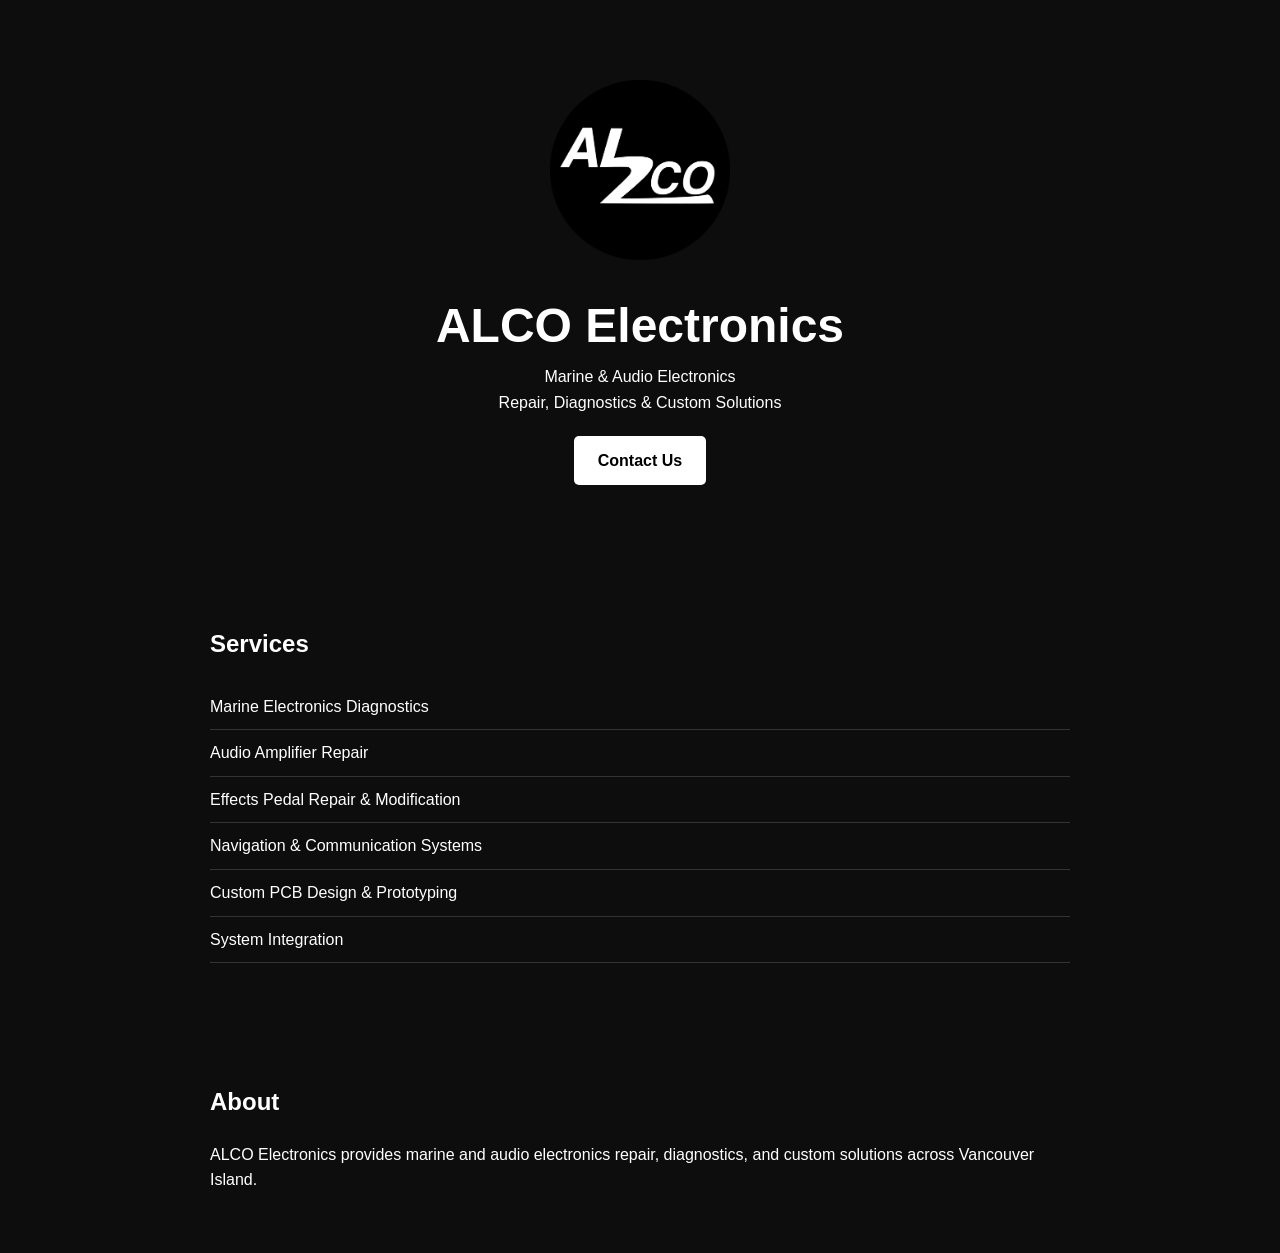
==== index.html @ dcd50d0b "Initial ALCO landing page" ====
<!DOCTYPE html>
<html lang="en">
<head>
    <meta charset="UTF-8">
    <meta name="viewport" content="width=device-width, initial-scale=1.0">
    <title>ALCO Electronics</title>
    <link rel="stylesheet" href="style.css">
</head>
<body>

    <header class="hero">
        <img src="assets/alco-logo-proto10.png" alt="ALCO Electronics Logo" class="logo">

        <h1>ALCO Electronics</h1>
        <p>Marine & Audio Electronics</p>
        <p>Repair, Diagnostics & Custom Solutions</p>

        <a href="mailto:avian@alcoelectronics.ca" class="button">Contact Us</a>
    </header>

    <section class="services">
        <h2>Services</h2>
        <ul>
            <li>Marine Electronics Diagnostics</li>
            <li>Audio Amplifier Repair</li>
            <li>Effects Pedal Repair & Modification</li>
            <li>Navigation & Communication Systems</li>
            <li>Custom PCB Design & Prototyping</li>
            <li>System Integration</li>
        </ul>
    </section>

    <section class="about">
        <h2>About</h2>
        <p>
            ALCO Electronics provides marine and audio electronics repair,
            diagnostics, and custom solutions across Vancouver Island.
        </p>
    </section>

</body>
</html>
---- style.css ----
* {
    margin: 0;
    padding: 0;
    box-sizing: border-box;
}

body {
    background: #0d0d0d;
    color: white;
    font-family: Arial, sans-serif;
    line-height: 1.6;
}

.hero {
    text-align: center;
    padding: 80px 20px;
}

.logo {
    width: 180px;
    margin-bottom: 20px;
}

h1 {
    font-size: 3rem;
}

h2 {
    margin-bottom: 20px;
}

section {
    padding: 60px 20px;
    max-width: 900px;
    margin: auto;
}

.services ul {
    list-style: none;
}

.services li {
    padding: 10px 0;
    border-bottom: 1px solid #333;
}

.button {
    display: inline-block;
    margin-top: 20px;
    padding: 12px 24px;
    background: white;
    color: black;
    text-decoration: none;
    border-radius: 5px;
    font-weight: bold;
}

.button:hover {
    opacity: 0.8;
}
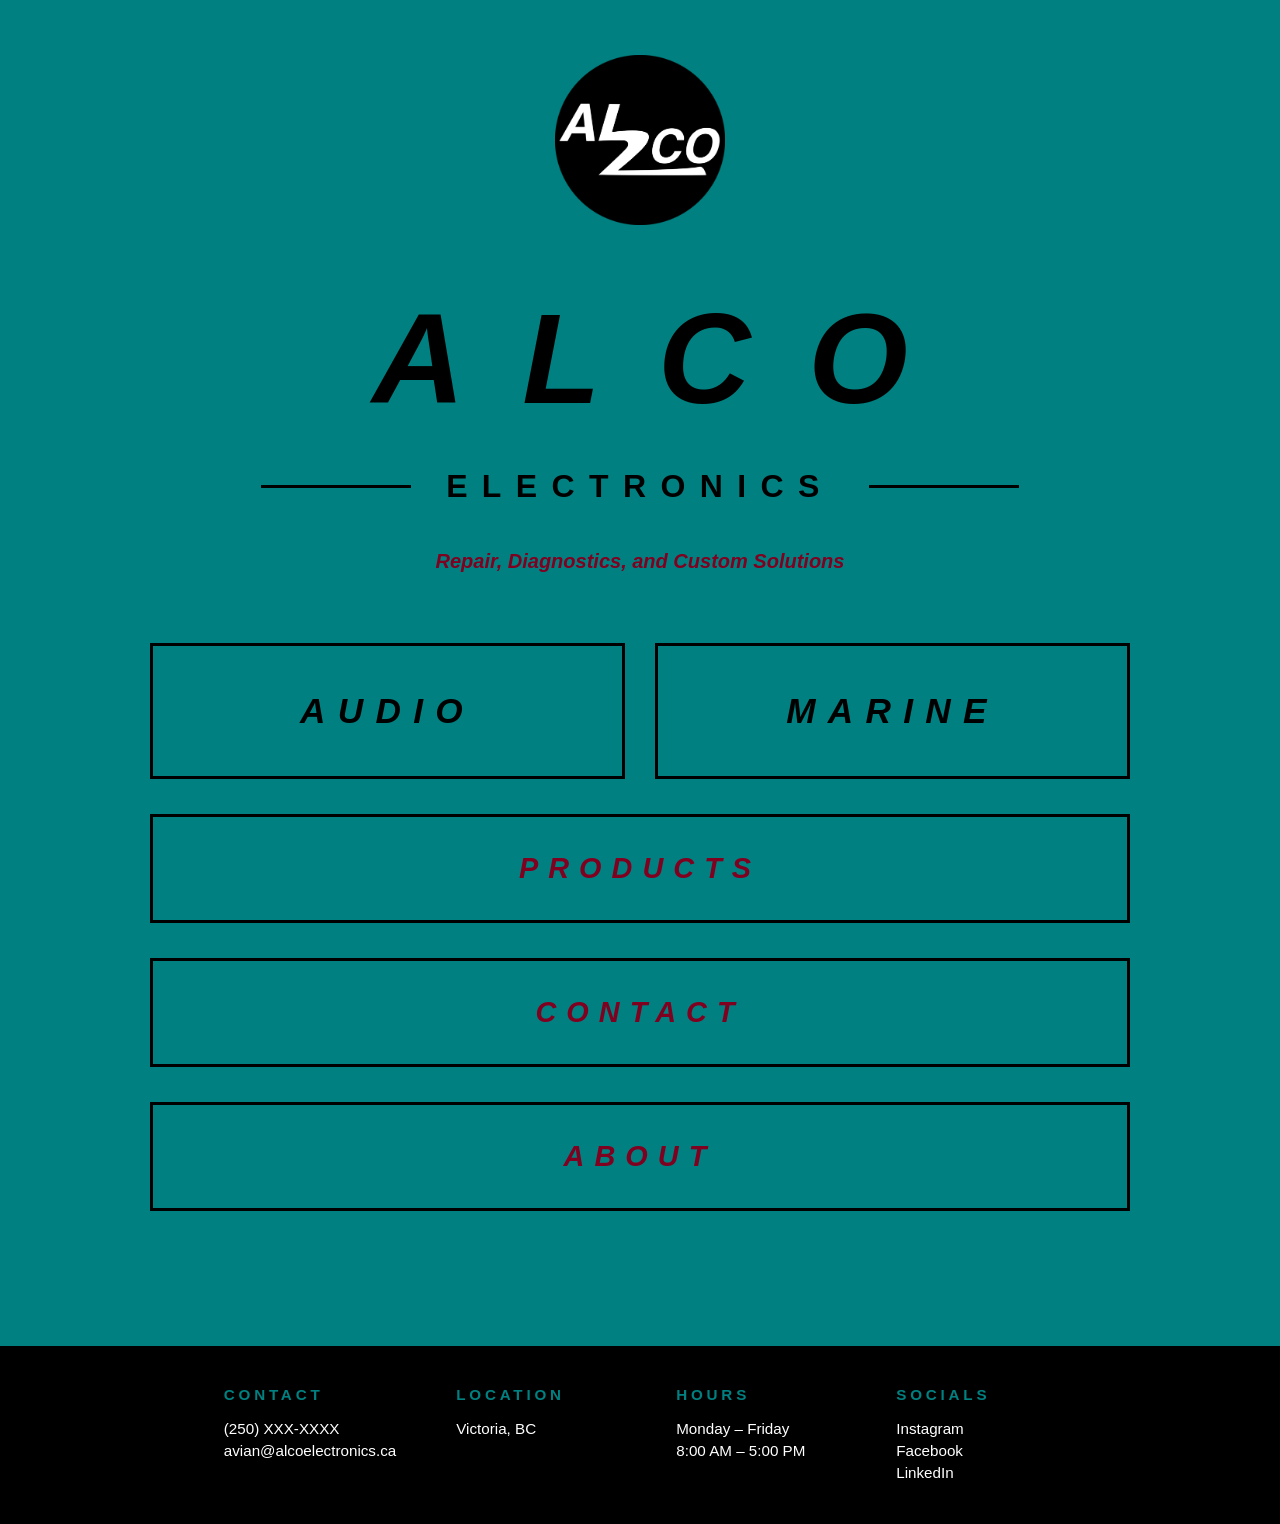
==== commit 4fdeba40: "Refactor homepage and add about, audio, marine, and products pages" ====
--- a/index.html
+++ b/index.html
@@ -1,42 +1,70 @@
 <!DOCTYPE html>
 <html lang="en">
+
 <head>
     <meta charset="UTF-8">
     <meta name="viewport" content="width=device-width, initial-scale=1.0">
     <title>ALCO Electronics</title>
     <link rel="stylesheet" href="style.css">
 </head>
+
 <body>
 
-    <header class="hero">
+    <main class="hero">
         <img src="assets/alco-logo-proto10.png" alt="ALCO Electronics Logo" class="logo">
 
-        <h1>ALCO Electronics</h1>
-        <p>Marine & Audio Electronics</p>
-        <p>Repair, Diagnostics & Custom Solutions</p>
+        <h1>ALCO</h1>
 
-        <a href="mailto:avian@alcoelectronics.ca" class="button">Contact Us</a>
-    </header>
+        <div class="electronics-row">
+            <span class="line"></span>
+            <p class="electronics">ELECTRONICS</p>
+            <span class="line"></span>
+        </div>
 
-    <section class="services">
-        <h2>Services</h2>
-        <ul>
-            <li>Marine Electronics Diagnostics</li>
-            <li>Audio Amplifier Repair</li>
-            <li>Effects Pedal Repair & Modification</li>
-            <li>Navigation & Communication Systems</li>
-            <li>Custom PCB Design & Prototyping</li>
-            <li>System Integration</li>
-        </ul>
-    </section>
+        <p class="tagline">
+            Repair, Diagnostics, and Custom Solutions
+        </p>
 
-    <section class="about">
-        <h2>About</h2>
-        <p>
-            ALCO Electronics provides marine and audio electronics repair,
-            diagnostics, and custom solutions across Vancouver Island.
-        </p>
-    </section>
+        <div class="button-row">
+            <a href="audio.html" class="big-button">AUDIO</a>
+            <a href="marine.html" class="big-button">MARINE</a>
+        </div>
+
+        <a href="products.html" class="wide-button">PRODUCTS</a>
+        <a href="mailto:avian@alcoelectronics.ca" class="wide-button">CONTACT</a>
+        <a href="about.html" class="wide-button">ABOUT</a>
+    </main>
+
+    <footer class="footer">
+        <div class="footer-grid">
+
+            <div class="footer-block">
+                <h3>CONTACT</h3>
+                <p>(250) XXX-XXXX</p>
+                <p>avian@alcoelectronics.ca</p>
+            </div>
+
+            <div class="footer-block">
+                <h3>LOCATION</h3>
+                <p>Victoria, BC</p>
+            </div>
+
+            <div class="footer-block">
+                <h3>HOURS</h3>
+                <p>Monday – Friday</p>
+                <p>8:00 AM – 5:00 PM</p>
+            </div>
+
+            <div class="footer-block">
+                <h3>SOCIALS</h3>
+                <p><a href="#">Instagram</a></p>
+                <p><a href="#">Facebook</a></p>
+                <p><a href="#">LinkedIn</a></p>
+            </div>
+
+        </div>
+    </footer>
 
 </body>
+
 </html>
--- a/style.css
+++ b/style.css
@@ -5,56 +5,242 @@
 }
 
 body {
-    background: #0d0d0d;
+    background: #008080;
+    font-family: Helvetica, Arial, sans-serif;
+}
+
+/* MAIN HERO */
+
+.hero {
+    min-height: 100vh;
+    display: flex;
+    flex-direction: column;
+    align-items: center;
+    padding: 55px 40px;
+    text-align: center;
+}
+
+.logo {
+    width: 170px;
+    margin-bottom: 70px;
+}
+
+h1 {
+    color: black;
+    font-size: 8rem;
+    font-weight: 900;
+    font-style: italic;
+    letter-spacing: 0.45em;
+    margin-left: 0.45em;
+    line-height: 1;
+}
+
+/* ELECTRONICS SECTION */
+
+.electronics-row {
+    display: flex;
+    align-items: center;
+    gap: 35px;
+    margin-top: 45px;
+}
+
+.line {
+    width: 150px;
+    height: 3px;
+    background: black;
+}
+
+.electronics {
+    color: black;
+    font-size: 2rem;
+    font-weight: 600;
+    letter-spacing: 0.45em;
+}
+
+/* TAGLINE */
+
+.tagline {
+    margin-top: 45px;
+    color: #800020;
+    font-size: 1.25rem;
+    font-style: italic;
+    font-weight: 600;
+}
+
+/* BUTTONS */
+
+.button-row {
+    display: flex;
+    gap: 30px;
+    margin-top: 70px;
+    width: 100%;
+    max-width: 980px;
+}
+
+.big-button,
+.wide-button {
+    border: 3px solid black;
+    color: black;
+    background: transparent;
+    text-decoration: none;
+    font-style: italic;
+    font-weight: 900;
+    letter-spacing: 0.35em;
+    transition: 0.2s ease;
+}
+
+.big-button {
+    flex: 1;
+    padding: 45px 20px;
+    font-size: 2.2rem;
+}
+
+.wide-button {
+    width: 100%;
+    max-width: 980px;
+    padding: 35px 20px;
+    margin-top: 35px;
+    color: #800020;
+    font-size: 1.8rem;
+}
+
+.big-button:hover,
+.wide-button:hover {
+    background: black;
+    color: #008080;
+}
+
+/* FOOTER */
+
+.footer {
+    margin-top: 80px;
+    width: 100%;
+    background: black;
+    padding: 40px 35px;
+    display: flex;
+    justify-content: center;
+}
+
+.footer-grid {
+    display: flex;
+    gap: 60px;
+    flex-wrap: nowrap;
+    align-items: flex-start;
+    justify-content: center;
+}
+
+.footer-block {
+    min-width: 160px;
+}
+
+.footer-block h3 {
+    color: #008080;
+    font-size: 0.95rem;
+    font-weight: 700;
+    letter-spacing: 0.25em;
+    margin-bottom: 15px;
+}
+
+.footer-block p {
     color: white;
-    font-family: Arial, sans-serif;
-    line-height: 1.6;
-}
-
-.hero {
-    text-align: center;
-    padding: 80px 20px;
-}
-
-.logo {
-    width: 180px;
-    margin-bottom: 20px;
-}
-
-h1 {
-    font-size: 3rem;
-}
-
-h2 {
-    margin-bottom: 20px;
-}
-
-section {
-    padding: 60px 20px;
+    font-size: 0.95rem;
+    line-height: 1.45;
+}
+
+.footer-block a {
+    color: white;
+    text-decoration: none;
+}
+
+.footer-block a:hover {
+    color: #800020;
+}
+.page {
+    min-height: 100vh;
+    padding: 60px 40px;
+    max-width: 1000px;
+    margin: 0 auto;
+}
+
+.back-link {
+    color: black;
+    text-decoration: none;
+    font-style: italic;
+    font-weight: 700;
+    letter-spacing: 0.2em;
+}
+
+.page-title {
+    margin-top: 80px;
+    font-size: 5rem;
+    color: black;
+    font-style: italic;
+    letter-spacing: 0.35em;
+}
+
+.content-box {
+    margin-top: 50px;
+    border: 3px solid black;
+    padding: 45px;
+}
+
+.content-box p {
+    color: black;
+    font-size: 1.25rem;
+    line-height: 1.7;
+    margin-bottom: 25px;
+}
+.page {
+    min-height: 100vh;
+    padding: 60px 40px;
+    max-width: 1100px;
+    margin: 0 auto;
+}
+
+.back-link {
+    color: black;
+    text-decoration: none;
+    font-style: italic;
+    font-weight: 700;
+    letter-spacing: 0.2em;
+}
+
+.page-title {
+    margin-top: 80px;
+    font-size: 5rem;
+    color: black;
+    font-style: italic;
+    letter-spacing: 0.35em;
+}
+
+.content-box {
+    margin-top: 50px;
+    border: 3px solid black;
+    padding: 40px;
+}
+
+.content-box h2 {
+    font-size: 2rem;
+    color: black;
+    margin-bottom: 25px;
+    letter-spacing: 0.15em;
+}
+
+.service-list {
+    list-style: none;
+}
+
+.service-list li {
+    color: black;
+    font-size: 1.2rem;
+    margin-bottom: 18px;
+    line-height: 1.5;
+}
+
+.brand-image {
+    width: 100%;
     max-width: 900px;
-    margin: auto;
-}
-
-.services ul {
-    list-style: none;
-}
-
-.services li {
-    padding: 10px 0;
-    border-bottom: 1px solid #333;
-}
-
-.button {
-    display: inline-block;
-    margin-top: 20px;
-    padding: 12px 24px;
-    background: white;
-    color: black;
-    text-decoration: none;
-    border-radius: 5px;
-    font-weight: bold;
-}
-
-.button:hover {
-    opacity: 0.8;
+    height: auto;
+    display: block;
+    margin: 20px auto 0 auto;
 }
